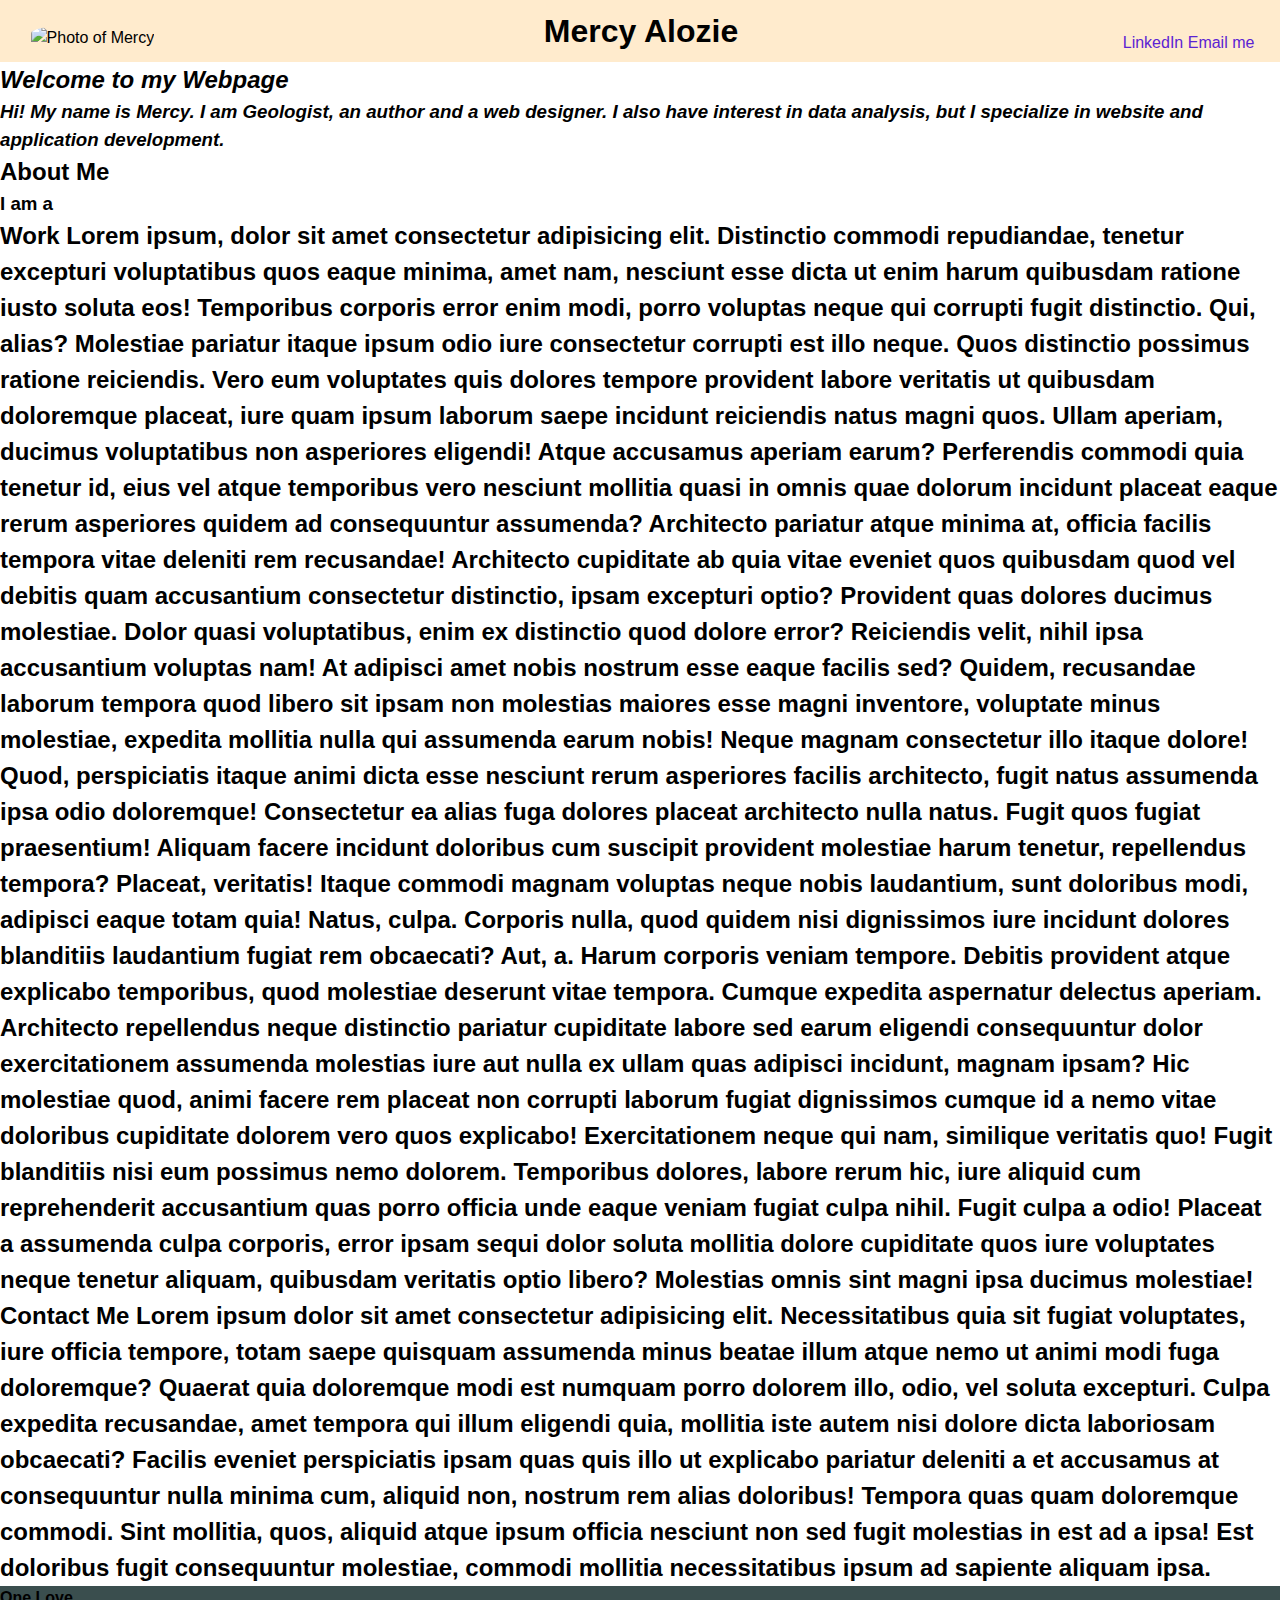
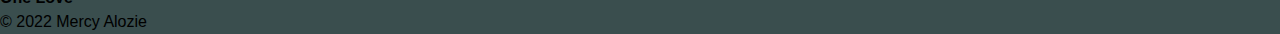
==== starter/index.html @ 3349298c "first commit" ====
<!DOCTYPE html>
<html lang="en-gb">

<head>
  <meta charset="UTF-8">
  <meta name="viewport" content="width=device-width, initial-scale=1.0">
  <meta http-equiv="X-UA-Compatible" content="ie=edge">
  <link rel="stylesheet" href="./assets/css/style.css" />
  <title>Portfolio Home</title>
</head>

<body>
  <!-- main logo / nav -->
  <header id="header" class="header">
    <img src="./images/AlozieMercy-77-mi" alt="Photo of Mercy" class="imageMercy">
    <h1>Mercy Alozie</h1>
    <nav class="social">
    <a href="https://www.linkedin.com/in/mercy-alozie-6b0226bb/?lipi=urn%3Ali%3Apage%3Ad_flagship3_feed%3BaZsroatBTdyBAK%2BODkk9wg%3D%3D">LinkedIn</a>
    <a href="mailto:mercyualozie@gmail.com">Email me</a>
    </nav>
  </header>

  <!-- hero banner -->
  <section class="hero-banner">
    <div>
      <h2>Welcome to my Webpage</h2>
      <p><h3>
        Hi!
        My name is Mercy. I am Geologist, an author and a web designer. I also have interest in data analysis, but I specialize in website and application development. 
      </h3></p>
    </div>
  </section>

  <main class="page-wrapper">
    <!-- about me -->
    <section class="page-section" id="about">
      <h2>About Me </h2>
      <p>
        <h3>I am a </h3>
      </p>

    <!-- portfolio container -->
    <section class="page-section" id="work">
      <h2>Work
        Lorem ipsum, dolor sit amet consectetur adipisicing elit. Distinctio commodi repudiandae, tenetur excepturi voluptatibus quos eaque minima, amet nam, nesciunt esse dicta ut enim harum quibusdam ratione iusto soluta eos!
        Temporibus corporis error enim modi, porro voluptas neque qui corrupti fugit distinctio. Qui, alias? Molestiae pariatur itaque ipsum odio iure consectetur corrupti est illo neque. Quos distinctio possimus ratione reiciendis.
        Vero eum voluptates quis dolores tempore provident labore veritatis ut quibusdam doloremque placeat, iure quam ipsum laborum saepe incidunt reiciendis natus magni quos. Ullam aperiam, ducimus voluptatibus non asperiores eligendi!
        Atque accusamus aperiam earum? Perferendis commodi quia tenetur id, eius vel atque temporibus vero nesciunt mollitia quasi in omnis quae dolorum incidunt placeat eaque rerum asperiores quidem ad consequuntur assumenda?
        Architecto pariatur atque minima at, officia facilis tempora vitae deleniti rem recusandae! Architecto cupiditate ab quia vitae eveniet quos quibusdam quod vel debitis quam accusantium consectetur distinctio, ipsam excepturi optio?
        Provident quas dolores ducimus molestiae. Dolor quasi voluptatibus, enim ex distinctio quod dolore error? Reiciendis velit, nihil ipsa accusantium voluptas nam! At adipisci amet nobis nostrum esse eaque facilis sed?
        Quidem, recusandae laborum tempora quod libero sit ipsam non molestias maiores esse magni inventore, voluptate minus molestiae, expedita mollitia nulla qui assumenda earum nobis! Neque magnam consectetur illo itaque dolore!
        Quod, perspiciatis itaque animi dicta esse nesciunt rerum asperiores facilis architecto, fugit natus assumenda ipsa odio doloremque! Consectetur ea alias fuga dolores placeat architecto nulla natus. Fugit quos fugiat praesentium!
        Aliquam facere incidunt doloribus cum suscipit provident molestiae harum tenetur, repellendus tempora? Placeat, veritatis! Itaque commodi magnam voluptas neque nobis laudantium, sunt doloribus modi, adipisci eaque totam quia! Natus, culpa.
        Corporis nulla, quod quidem nisi dignissimos iure incidunt dolores blanditiis laudantium fugiat rem obcaecati? Aut, a. Harum corporis veniam tempore. Debitis provident atque explicabo temporibus, quod molestiae deserunt vitae tempora.
        Cumque expedita aspernatur delectus aperiam. Architecto repellendus neque distinctio pariatur cupiditate labore sed earum eligendi consequuntur dolor exercitationem assumenda molestias iure aut nulla ex ullam quas adipisci incidunt, magnam ipsam?
        Hic molestiae quod, animi facere rem placeat non corrupti laborum fugiat dignissimos cumque id a nemo vitae doloribus cupiditate dolorem vero quos explicabo! Exercitationem neque qui nam, similique veritatis quo!
        Fugit blanditiis nisi eum possimus nemo dolorem. Temporibus dolores, labore rerum hic, iure aliquid cum reprehenderit accusantium quas porro officia unde eaque veniam fugiat culpa nihil. Fugit culpa a odio!
        Placeat a assumenda culpa corporis, error ipsam sequi dolor soluta mollitia dolore cupiditate quos iure voluptates neque tenetur aliquam, quibusdam veritatis optio libero? Molestias omnis sint magni ipsa ducimus molestiae!
       
      </h2>
    </section>

    <!-- contact -->
    <section class="page-section contact" id="contact">
      <h2>Contact Me Lorem ipsum dolor sit amet consectetur adipisicing elit. Necessitatibus quia sit fugiat voluptates, iure officia tempore, totam saepe quisquam assumenda minus beatae illum atque nemo ut animi modi fuga doloremque?
      Quaerat quia doloremque modi est numquam porro dolorem illo, odio, vel soluta excepturi. Culpa expedita recusandae, amet tempora qui illum eligendi quia, mollitia iste autem nisi dolore dicta laboriosam obcaecati?
      Facilis eveniet perspiciatis ipsam quas quis illo ut explicabo pariatur deleniti a et accusamus at consequuntur nulla minima cum, aliquid non, nostrum rem alias doloribus! Tempora quas quam doloremque commodi.
      Sint mollitia, quos, aliquid atque ipsum officia nesciunt non sed fugit molestias in est ad a ipsa! Est doloribus fugit consequuntur molestiae, commodi mollitia necessitatibus ipsum ad sapiente aliquam ipsa.</h2>
    </section>
  </main>
  <footer class = "footer"> 
    <h4>One Love</h4>
    &copy; 2022 Mercy Alozie
  </footer>
</body>

</html>
---- starter/assets/css/style.css ----
* {
  margin: 0;
  padding: 0;
 
}

body {
  margin: 0;
  padding: 0;
  font-family: 'Trebuchet MS', 'Lucida Sans Unicode', 'Lucida Grande', 'Lucida Sans', Arial, sans-serif;
  line-height: 1.5;
}

.header{
  display: flex;
  align-items: flex-end;
  justify-content: space-between;
  background-color: blanchedalmond;
  padding: 7px 2%;
}
.imageMercy{
  contain: style;
  border-radius: 30%;
  margin: 5px;
}

a{
  color: rgb(91, 35, 211);
  text-decoration: none;
  ;
}
.hero-banner {
  font-style: italic;
  font-display:block;
  font-size: medium;
  font-weight: 400;
}
.about{
  display: flex;
}

.work{
  display: flex;

}
h1,
h2,
h3,
h4,
h5,
h6 {
  margin: 0;
}

p {
  margin: 0;
}
.footer{
  background-color: rgb(58, 78, 78);
  position:relative;
}
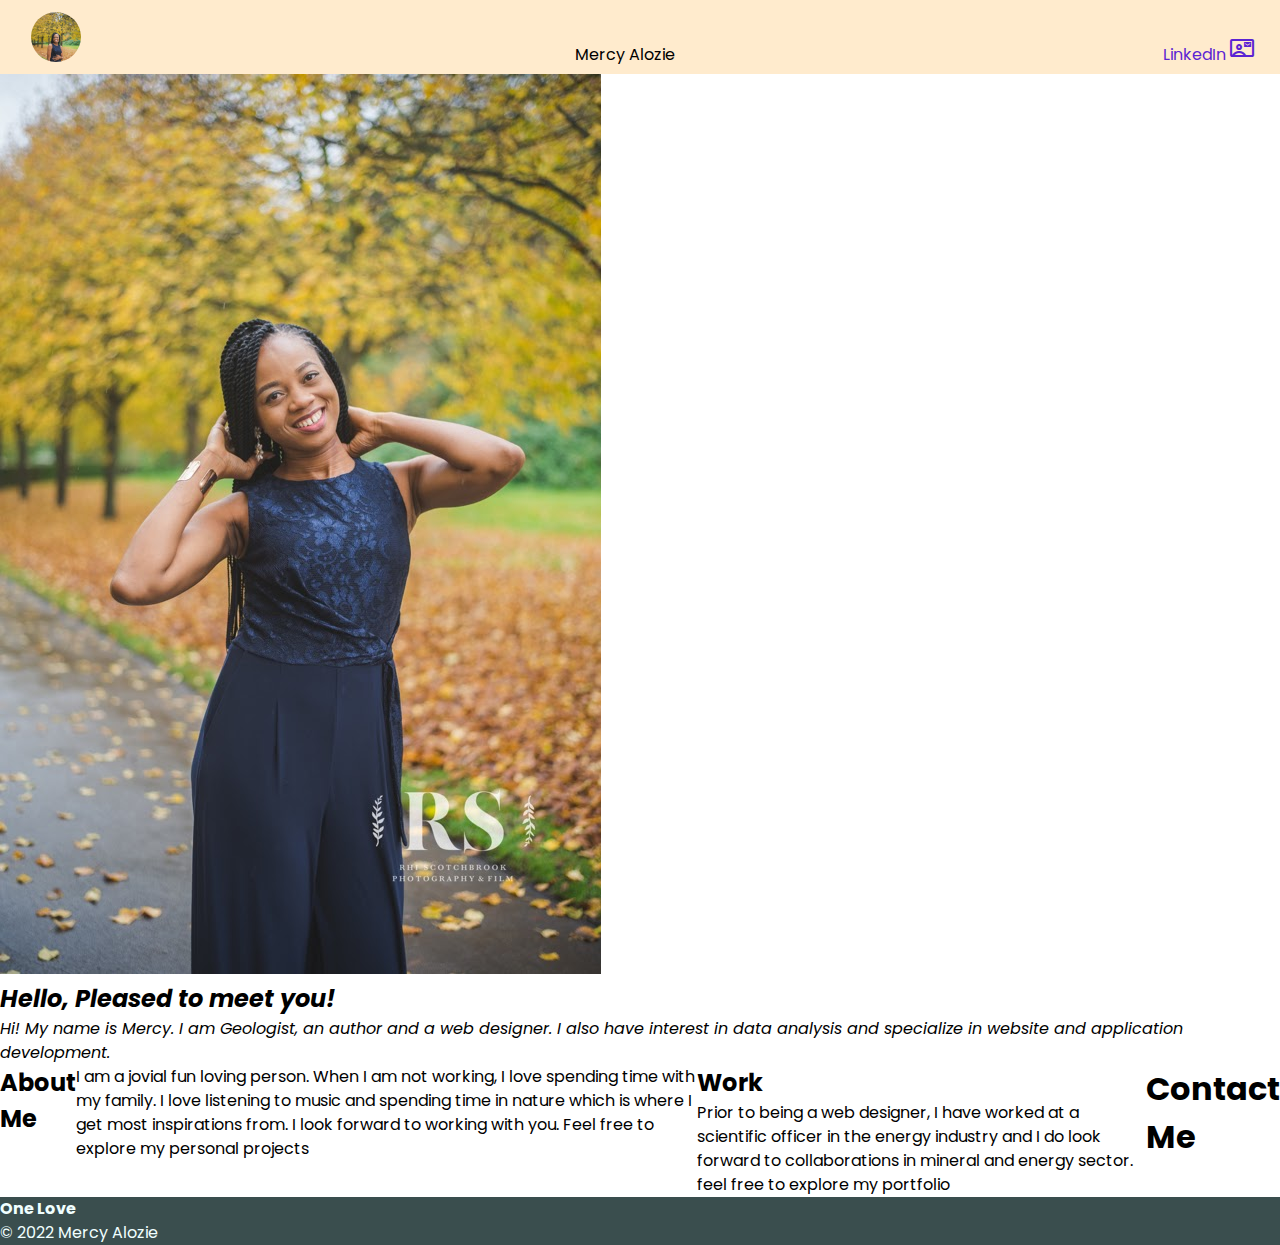
==== commit 9a9b9697: "second commit" ====
--- a/starter/index.html
+++ b/starter/index.html
@@ -5,67 +5,56 @@
   <meta charset="UTF-8">
   <meta name="viewport" content="width=device-width, initial-scale=1.0">
   <meta http-equiv="X-UA-Compatible" content="ie=edge">
+  <link rel="preconnect" href="https://fonts.googleapis.com">
+<link rel="preconnect" href="https://fonts.gstatic.com" crossorigin>
+<link rel="stylesheet" href="https://fonts.googleapis.com/css2?family=Material+Symbols+Outlined:opsz,wght,FILL,GRAD@20..48,100..700,0..1,-50..200" />
+<link href="https://fonts.googleapis.com/css2?family=Poppins&display=swap" rel="stylesheet">
   <link rel="stylesheet" href="./assets/css/style.css" />
   <title>Portfolio Home</title>
 </head>
 
 <body>
   <!-- main logo / nav -->
-  <header id="header" class="header">
-    <img src="./images/AlozieMercy-77-mi" alt="Photo of Mercy" class="imageMercy">
-    <h1>Mercy Alozie</h1>
-    <nav class="social">
-    <a href="https://www.linkedin.com/in/mercy-alozie-6b0226bb/?lipi=urn%3Ali%3Apage%3Ad_flagship3_feed%3BaZsroatBTdyBAK%2BODkk9wg%3D%3D">LinkedIn</a>
-    <a href="mailto:mercyualozie@gmail.com">Email me</a>
-    </nav>
-  </header>
+<header id="header" class="header">
+<img src="./images/AlozieMercy-77a.png" alt="Photo of Mercy" class="imageMercy" height="50px" width="50px" image class="photo">
+<p class="describe"> Mercy Alozie </p>
+<nav class="social">
+<a href="https://www.linkedin.com/in/mercy-alozie-6b0226bb/?lipi=urn%3Ali%3Apage%3Ad_flagship3_feed%3BaZsroatBTdyBAK%2BODkk9wg%3D%3D">LinkedIn</a>
+<a href="mailto:mercyualozie@gmail.com"><span class="material-symbols-outlined">
+  contact_mail
+  </span></a>
+</nav>
+</header>
 
   <!-- hero banner -->
-  <section class="hero-banner">
-    <div>
-      <h2>Welcome to my Webpage</h2>
-      <p><h3>
-        Hi!
-        My name is Mercy. I am Geologist, an author and a web designer. I also have interest in data analysis, but I specialize in website and application development. 
-      </h3></p>
-    </div>
-  </section>
+<section class="hero-banner"> <img src="./images/AlozieMercy-82.jpg" alt="Mercy Alozie">
+<div>
+<h2>Hello, Pleased to meet you!</h2>
+<p>
+Hi!
+My name is Mercy. I am Geologist, an author and a web designer. I also have interest in data analysis and specialize in website and application development. 
+</p>
+</div>
+</section>
 
-  <main class="page-wrapper">
+<main class="page-wrapper">
     <!-- about me -->
-    <section class="page-section" id="about">
-      <h2>About Me </h2>
-      <p>
-        <h3>I am a </h3>
-      </p>
-
+<section class="page-section" id="about">
+<h2>About Me </h2>
+<p>
+I am a jovial fun loving person. When I am not working, I love spending time with my family. I love listening to music and spending time in nature which is where I get most inspirations from. I look forward to working with you. Feel free to explore my personal projects
+</p>
     <!-- portfolio container -->
-    <section class="page-section" id="work">
-      <h2>Work
-        Lorem ipsum, dolor sit amet consectetur adipisicing elit. Distinctio commodi repudiandae, tenetur excepturi voluptatibus quos eaque minima, amet nam, nesciunt esse dicta ut enim harum quibusdam ratione iusto soluta eos!
-        Temporibus corporis error enim modi, porro voluptas neque qui corrupti fugit distinctio. Qui, alias? Molestiae pariatur itaque ipsum odio iure consectetur corrupti est illo neque. Quos distinctio possimus ratione reiciendis.
-        Vero eum voluptates quis dolores tempore provident labore veritatis ut quibusdam doloremque placeat, iure quam ipsum laborum saepe incidunt reiciendis natus magni quos. Ullam aperiam, ducimus voluptatibus non asperiores eligendi!
-        Atque accusamus aperiam earum? Perferendis commodi quia tenetur id, eius vel atque temporibus vero nesciunt mollitia quasi in omnis quae dolorum incidunt placeat eaque rerum asperiores quidem ad consequuntur assumenda?
-        Architecto pariatur atque minima at, officia facilis tempora vitae deleniti rem recusandae! Architecto cupiditate ab quia vitae eveniet quos quibusdam quod vel debitis quam accusantium consectetur distinctio, ipsam excepturi optio?
-        Provident quas dolores ducimus molestiae. Dolor quasi voluptatibus, enim ex distinctio quod dolore error? Reiciendis velit, nihil ipsa accusantium voluptas nam! At adipisci amet nobis nostrum esse eaque facilis sed?
-        Quidem, recusandae laborum tempora quod libero sit ipsam non molestias maiores esse magni inventore, voluptate minus molestiae, expedita mollitia nulla qui assumenda earum nobis! Neque magnam consectetur illo itaque dolore!
-        Quod, perspiciatis itaque animi dicta esse nesciunt rerum asperiores facilis architecto, fugit natus assumenda ipsa odio doloremque! Consectetur ea alias fuga dolores placeat architecto nulla natus. Fugit quos fugiat praesentium!
-        Aliquam facere incidunt doloribus cum suscipit provident molestiae harum tenetur, repellendus tempora? Placeat, veritatis! Itaque commodi magnam voluptas neque nobis laudantium, sunt doloribus modi, adipisci eaque totam quia! Natus, culpa.
-        Corporis nulla, quod quidem nisi dignissimos iure incidunt dolores blanditiis laudantium fugiat rem obcaecati? Aut, a. Harum corporis veniam tempore. Debitis provident atque explicabo temporibus, quod molestiae deserunt vitae tempora.
-        Cumque expedita aspernatur delectus aperiam. Architecto repellendus neque distinctio pariatur cupiditate labore sed earum eligendi consequuntur dolor exercitationem assumenda molestias iure aut nulla ex ullam quas adipisci incidunt, magnam ipsam?
-        Hic molestiae quod, animi facere rem placeat non corrupti laborum fugiat dignissimos cumque id a nemo vitae doloribus cupiditate dolorem vero quos explicabo! Exercitationem neque qui nam, similique veritatis quo!
-        Fugit blanditiis nisi eum possimus nemo dolorem. Temporibus dolores, labore rerum hic, iure aliquid cum reprehenderit accusantium quas porro officia unde eaque veniam fugiat culpa nihil. Fugit culpa a odio!
-        Placeat a assumenda culpa corporis, error ipsam sequi dolor soluta mollitia dolore cupiditate quos iure voluptates neque tenetur aliquam, quibusdam veritatis optio libero? Molestias omnis sint magni ipsa ducimus molestiae!
-       
-      </h2>
+<section class="page-section" id="work">
+<h2>Work</h2>
+<p> Prior to being a web designer, I have worked at a scientific officer in the energy industry and I do look forward to collaborations in mineral and energy sector. feel free to explore my portfolio
+</p>
     </section>
 
     <!-- contact -->
     <section class="page-section contact" id="contact">
-      <h2>Contact Me Lorem ipsum dolor sit amet consectetur adipisicing elit. Necessitatibus quia sit fugiat voluptates, iure officia tempore, totam saepe quisquam assumenda minus beatae illum atque nemo ut animi modi fuga doloremque?
-      Quaerat quia doloremque modi est numquam porro dolorem illo, odio, vel soluta excepturi. Culpa expedita recusandae, amet tempora qui illum eligendi quia, mollitia iste autem nisi dolore dicta laboriosam obcaecati?
-      Facilis eveniet perspiciatis ipsam quas quis illo ut explicabo pariatur deleniti a et accusamus at consequuntur nulla minima cum, aliquid non, nostrum rem alias doloribus! Tempora quas quam doloremque commodi.
-      Sint mollitia, quos, aliquid atque ipsum officia nesciunt non sed fugit molestias in est ad a ipsa! Est doloribus fugit consequuntur molestiae, commodi mollitia necessitatibus ipsum ad sapiente aliquam ipsa.</h2>
+      <h1>Contact Me</h1>
+      <p></p>
     </section>
   </main>
   <footer class = "footer"> 
--- a/starter/assets/css/style.css
+++ b/starter/assets/css/style.css
@@ -7,7 +7,7 @@
 body {
   margin: 0;
   padding: 0;
-  font-family: 'Trebuchet MS', 'Lucida Sans Unicode', 'Lucida Grande', 'Lucida Sans', Arial, sans-serif;
+  font-family: 'Poppins', sans-serif;
   line-height: 1.5;
 }
 
@@ -20,7 +20,7 @@
 }
 .imageMercy{
   contain: style;
-  border-radius: 30%;
+  border-radius: 100px;
   margin: 5px;
 }
 
@@ -35,7 +35,7 @@
   font-size: medium;
   font-weight: 400;
 }
-.about{
+#about{
   display: flex;
 }
 
@@ -58,4 +58,5 @@
 .footer{
   background-color: rgb(58, 78, 78);
   position:relative;
+  color: azure;
 }